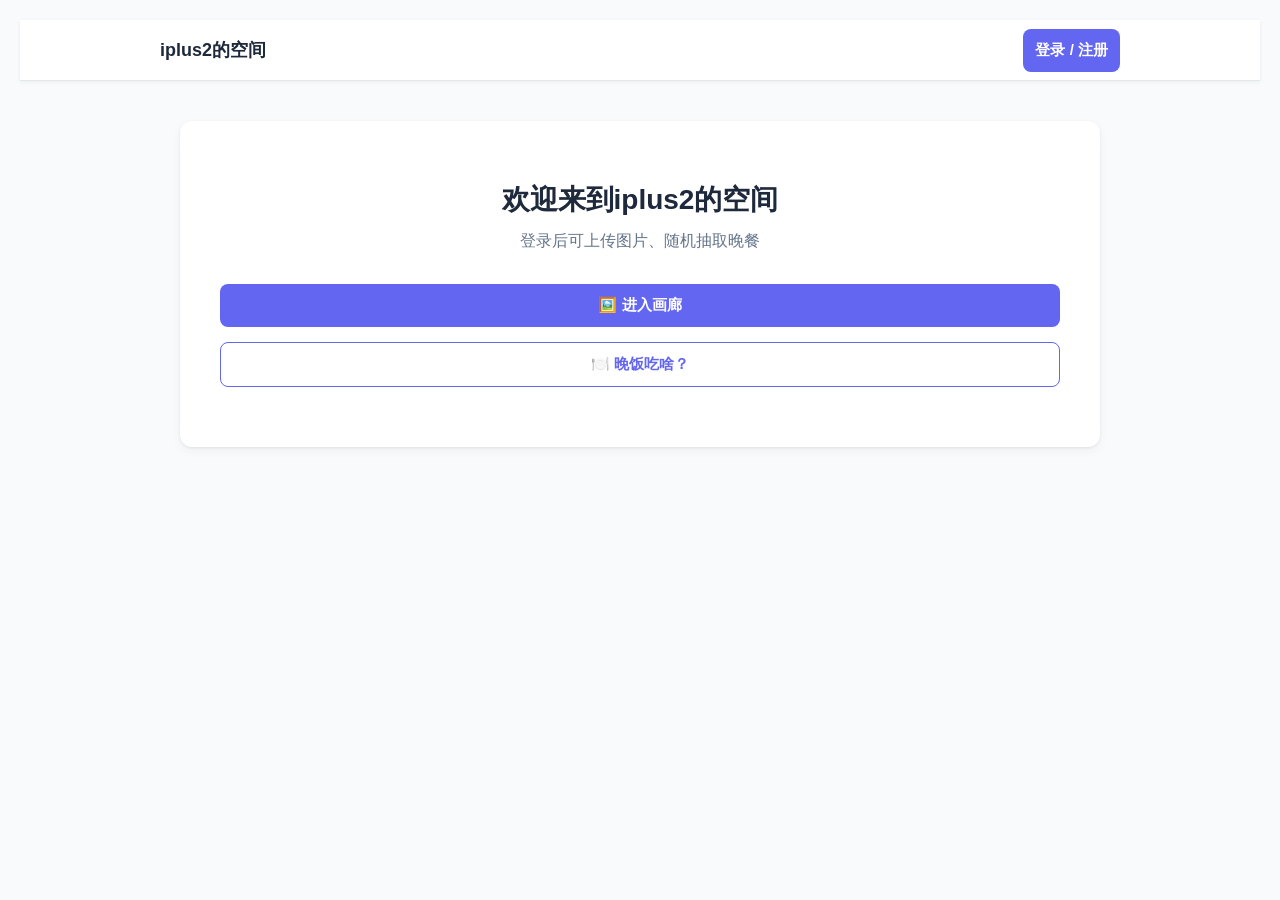
==== index.html @ bd00dec2 "update: 主页优化、画廊无需登录查看、晚饭随机抽选页面 - 主页：标题改为 iplus2的空间，按钮分两行显示 - 图片画廊：未登录可查看/下载，需登录才可上传 - 新增晚饭吃啥页面：随机抽选3" ====
<!DOCTYPE html>
<html lang="zh-CN">
<head>
  <meta charset="UTF-8" />
  <meta name="viewport" content="width=device-width, initial-scale=1.0" />
  <title>图片画廊</title>
  <link rel="stylesheet" href="css/style.css" />
</head>
<body>
  <!-- 顶部导航 -->
  <header class="site-header">
    <div class="header-inner">
      <h1 class="header-logo">iplus2的空间</h1>
      <div class="header-actions">
        <!-- 未登录状态 -->
        <div id="header-auth-area" class="header-auth-area">
          <button id="header-auth-btn" class="btn btn-primary btn-sm" onclick="window.location.href='login.html'">
            登录 / 注册
          </button>
        </div>
        <!-- 已登录状态 -->
        <div id="header-user-dropdown" class="header-user-dropdown" style="display:none;">
          <div class="user-trigger">
            <span id="header-user-name" class="header-user-name">用户名</span>
            <span class="dropdown-arrow">▼</span>
          </div>
          <div id="dropdown-menu" class="dropdown-menu">
            <div id="dropdown-user-name" class="dropdown-user-name">用户名</div>
            <button id="btn-rename" class="dropdown-item">修改用户名</button>
            <button id="btn-change-pwd" class="dropdown-item">修改密码</button>
            <button id="btn-logout" class="dropdown-item dropdown-item-danger">退出登录</button>
          </div>
        </div>
      </div>
    </div>
  </header>

  <!-- 主页内容 -->
  <main class="home-container">
    <section class="home-hero">
      <h2 id="home-welcome">欢迎来到iplus2的空间</h2>
      <p id="home-description">登录后可上传图片、随机抽取晚餐</p>
      <div style="margin-top: 20px;">
        <a href="gallery.html" class="btn btn-primary home-cta">🖼️ 进入画廊</a>
      </div>
      <div style="margin-top: 15px;">
        <a href="dinner.html" class="btn btn-secondary home-cta">🍽️ 晚饭吃啥？</a>
      </div>
    </section>
  </main>

  <script src="js/supabase.min.js"></script>
  <script src="js/config.js"></script>
  <script src="js/home.js"></script>
</body>
</html>
---- css/style.css ----
/* ============================================
   共享样式 — 登录 / 注册 / 画廊
   ============================================ */

:root {
  --primary: #6366f1;
  --primary-hover: #4f46e5;
  --bg: #f8fafc;
  --card: #ffffff;
  --text: #1e293b;
  --text-muted: #64748b;
  --border: #e2e8f0;
  --error: #ef4444;
  --success: #22c55e;
  --info: #3b82f6;
  --radius: 12px;
  --shadow: 0 1px 3px rgba(0,0,0,.08), 0 4px 12px rgba(0,0,0,.04);
}

* {
  margin: 0;
  padding: 0;
  box-sizing: border-box;
}

body {
  font-family: -apple-system, BlinkMacSystemFont, "Segoe UI", Roboto, "Helvetica Neue", Arial, sans-serif;
  background: var(--bg);
  color: var(--text);
  min-height: 100vh;
  padding: 20px;
}

/* ---- Site Header (所有页面共用) ---- */

.site-header {
  position: sticky;
  top: 0;
  background: var(--card);
  border-bottom: 1px solid var(--border);
  box-shadow: 0 1px 4px rgba(0,0,0,.06);
  z-index: 100;
  padding: 0 20px;
}

.header-inner {
  max-width: 960px;
  margin: 0 auto;
  height: 60px;
  display: flex;
  align-items: center;
  justify-content: space-between;
}

.header-logo {
  font-size: 18px;
  font-weight: 700;
  color: var(--text);
  text-decoration: none;
  cursor: pointer;
}

.header-actions {
  display: flex;
  align-items: center;
  gap: 8px;
}

.header-auth-area {
  display: flex;
  align-items: center;
  gap: 8px;
}

/* 小按钮（header 里的按钮） */
.btn-sm {
  padding: 6px 16px;
  font-size: 13px;
}

/* 用户下拉 */
.header-user-dropdown {
  position: relative;
  cursor: pointer;
  user-select: none;
}

.user-trigger {
  display: flex;
  align-items: center;
  gap: 6px;
  padding: 6px 12px;
  border-radius: 8px;
  background: var(--bg);
  border: 1px solid var(--border);
  transition: border-color .2s, background .2s;
}

.user-trigger:hover {
  border-color: var(--primary);
  background: rgba(99,102,241,.04);
}

.header-user-name {
  font-size: 14px;
  font-weight: 500;
  color: var(--text);
}

.dropdown-arrow {
  font-size: 10px;
  color: var(--text-muted);
}

.dropdown-menu {
  display: none;
  position: absolute;
  right: 0;
  top: calc(100% + 6px);
  background: var(--card);
  border: 1px solid var(--border);
  border-radius: 10px;
  box-shadow: 0 4px 16px rgba(0,0,0,.12);
  min-width: 180px;
  overflow: hidden;
  z-index: 200;
}

.dropdown-user-name {
  padding: 12px 16px 8px;
  font-size: 13px;
  font-weight: 600;
  color: var(--text);
  border-bottom: 1px solid var(--border);
}

.dropdown-item {
  display: block;
  width: 100%;
  padding: 10px 16px;
  border: none;
  background: none;
  text-align: left;
  font-size: 14px;
  color: var(--text);
  cursor: pointer;
  transition: background .15s;
}

.dropdown-item:hover {
  background: var(--bg);
}

.dropdown-item-danger {
  color: var(--error);
}

.dropdown-item-danger:hover {
  background: #fef2f2;
}

/* ---- Home Page ---- */

.home-container {
  width: 100%;
  max-width: 960px;
  margin: 0 auto;
  padding: 40px 20px;
}

.home-hero {
  background: var(--card);
  border-radius: var(--radius);
  box-shadow: var(--shadow);
  padding: 60px 40px;
  text-align: center;
}

.home-hero h2 {
  font-size: 28px;
  font-weight: 700;
  margin-bottom: 12px;
}

.home-hero p {
  color: var(--text-muted);
  font-size: 16px;
  margin-bottom: 32px;
}

.home-cta {
  display: inline-flex;
  align-items: center;
  padding: 14px 32px;
  font-size: 16px;
  border-radius: 10px;
  text-decoration: none;
}

/* ---- Auth Pages (Login / Register) ---- */

/* 页面内容居中容器（登录/注册/改密等） */
.page-center {
  min-height: calc(100vh - 60px);
  display: flex;
  align-items: center;
  justify-content: center;
}

.auth-container {
  width: 100%;
  max-width: 400px;
}

.auth-card {
  background: var(--card);
  border-radius: var(--radius);
  box-shadow: var(--shadow);
  padding: 40px 32px;
}

.auth-card h1 {
  font-size: 24px;
  font-weight: 700;
  text-align: center;
  margin-bottom: 8px;
}

.auth-card .subtitle {
  text-align: center;
  color: var(--text-muted);
  font-size: 14px;
  margin-bottom: 28px;
}

.form-group {
  margin-bottom: 18px;
}

.form-group label {
  display: block;
  font-size: 14px;
  font-weight: 500;
  margin-bottom: 6px;
  color: var(--text);
}

.form-group input {
  width: 100%;
  padding: 10px 14px;
  border: 1px solid var(--border);
  border-radius: 8px;
  font-size: 15px;
  transition: border-color .2s, box-shadow .2s;
  outline: none;
}

.form-group input:focus {
  border-color: var(--primary);
  box-shadow: 0 0 0 3px rgba(99,102,241,.15);
}

.btn {
  display: inline-flex;
  align-items: center;
  justify-content: center;
  width: 100%;
  padding: 12px;
  border: none;
  border-radius: 8px;
  font-size: 15px;
  font-weight: 600;
  cursor: pointer;
  transition: background .2s;
}

.btn-primary {
  background: var(--primary);
  color: #fff;
}

.btn-primary:hover {
  background: var(--primary-hover);
}

.btn-secondary {
  background: transparent;
  color: var(--primary);
  border: 1px solid var(--primary);
}

.btn-secondary:hover {
  background: rgba(99,102,241,.05);
}

.auth-link {
  text-align: center;
  margin-top: 20px;
  font-size: 14px;
  color: var(--text-muted);
}

.auth-link a {
  color: var(--primary);
  text-decoration: none;
  font-weight: 500;
}

.auth-link a:hover {
  text-decoration: underline;
}

/* ---- Message ---- */

.message {
  padding: 10px 14px;
  border-radius: 8px;
  font-size: 14px;
  margin-bottom: 16px;
  display: none;
}

.message.error {
  background: #fef2f2;
  color: var(--error);
  border: 1px solid #fecaca;
}

.message.success {
  background: #f0fdf4;
  color: #16a34a;
  border: 1px solid #bbf7d0;
}

.message.info {
  background: #eff6ff;
  color: var(--info);
  border: 1px solid #bfdbfe;
}

.form-check {
  display: flex;
  align-items: center;
  gap: 8px;
  margin-bottom: 18px;
  font-size: 14px;
  color: var(--text-muted);
  cursor: pointer;
}

.form-check input[type="checkbox"] {
  width: 16px;
  height: 16px;
  cursor: pointer;
}

/* ---- Gallery Page ---- */

.gallery-container {
  width: 100%;
  max-width: 960px;
}

.gallery-header {
  display: flex;
  align-items: center;
  justify-content: space-between;
  margin-bottom: 24px;
  padding: 16px 24px;
  background: var(--card);
  border-radius: var(--radius);
  box-shadow: var(--shadow);
}

.gallery-header h1 {
  font-size: 20px;
  font-weight: 700;
}

.user-info {
  display: flex;
  align-items: center;
  gap: 12px;
  font-size: 14px;
}

.user-info span {
  color: var(--text-muted);
}

.btn-logout {
  padding: 6px 16px;
  font-size: 13px;
  background: transparent;
  color: var(--error);
  border: 1px solid var(--error);
  border-radius: 6px;
  cursor: pointer;
  font-weight: 500;
  transition: background .2s;
}

.btn-logout:hover {
  background: #fef2f2;
}

.gallery-container {
  width: 100%;
  max-width: 960px;
  margin: 0 auto;
  padding: 24px 20px;
}

/* Upload Area */

.upload-section {
  background: var(--card);
  border-radius: var(--radius);
  box-shadow: var(--shadow);
  padding: 24px;
  margin-bottom: 24px;
}

.upload-section h2 {
  font-size: 16px;
  font-weight: 600;
  margin-bottom: 14px;
}

#upload-area {
  border: 2px dashed var(--border);
  border-radius: 10px;
  padding: 40px 20px;
  text-align: center;
  cursor: pointer;
  transition: border-color .2s, background .2s;
  color: var(--text-muted);
}

#upload-area:hover,
#upload-area.drag-over {
  border-color: var(--primary);
  background: rgba(99,102,241,.03);
}

#upload-area .upload-icon {
  font-size: 36px;
  margin-bottom: 8px;
}

#upload-area p {
  font-size: 14px;
}

#file-input {
  display: none;
}

/* Gallery Grid */

.gallery-grid {
  background: var(--card);
  border-radius: var(--radius);
  box-shadow: var(--shadow);
  padding: 24px;
}

.gallery-grid h2 {
  font-size: 16px;
  font-weight: 600;
  margin-bottom: 16px;
}

#gallery {
  display: grid;
  grid-template-columns: repeat(auto-fill, minmax(200px, 1fr));
  gap: 16px;
}

.image-card {
  border-radius: 10px;
  overflow: hidden;
  border: 1px solid var(--border);
  transition: box-shadow .2s, transform .2s;
}

.image-card:hover {
  box-shadow: 0 4px 16px rgba(0,0,0,.1);
  transform: translateY(-2px);
}

.image-card img {
  width: 100%;
  height: 180px;
  object-fit: cover;
  display: block;
}

.image-info {
  padding: 10px 12px;
  display: flex;
  flex-direction: column;
  gap: 2px;
}

.image-name {
  font-size: 13px;
  font-weight: 500;
  white-space: nowrap;
  overflow: hidden;
  text-overflow: ellipsis;
}

.image-user {
  font-size: 12px;
  color: var(--primary);
  font-weight: 500;
}

.image-time {
  font-size: 11px;
  color: var(--text-muted);
}

.loading, .empty {
  grid-column: 1 / -1;
  text-align: center;
  padding: 40px;
  color: var(--text-muted);
  font-size: 14px;
}

/* ---- Responsive ---- */

@media (max-width: 600px) {
  .auth-card {
    padding: 28px 20px;
  }
  .home-hero {
    padding: 40px 20px;
  }
  .home-hero h2 {
    font-size: 22px;
  }
  #gallery {
    grid-template-columns: repeat(auto-fill, minmax(140px, 1fr));
  }
}
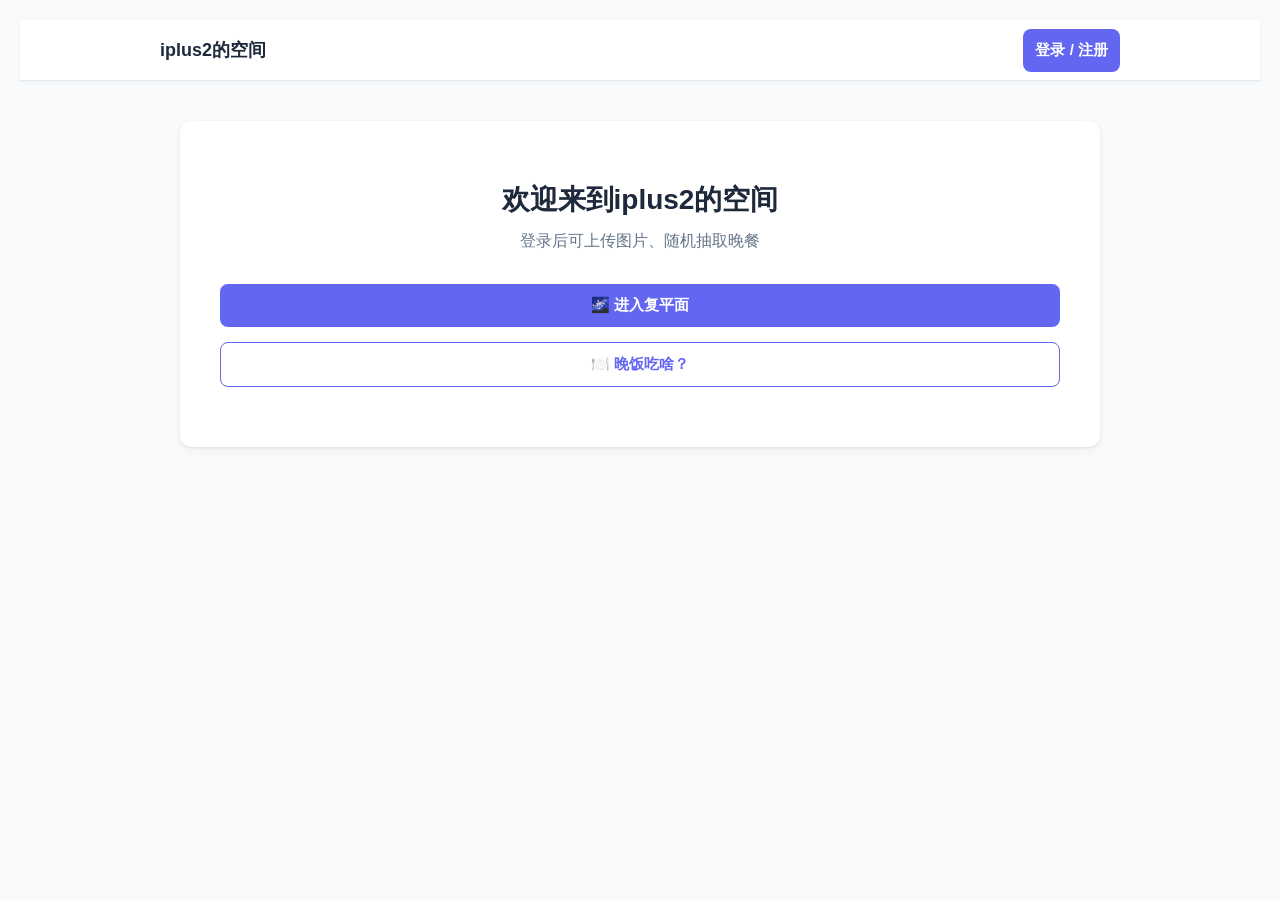
==== commit ea889f70: "feat: 新增用户中心页面，修复删除附件bug，统一认证逻辑" ====
--- a/index.html
+++ b/index.html
@@ -26,8 +26,7 @@
           </div>
           <div id="dropdown-menu" class="dropdown-menu">
             <div id="dropdown-user-name" class="dropdown-user-name">用户名</div>
-            <button id="btn-rename" class="dropdown-item">修改用户名</button>
-            <button id="btn-change-pwd" class="dropdown-item">修改密码</button>
+            <button id="btn-user-center" class="dropdown-item">用户中心</button>
             <button id="btn-logout" class="dropdown-item dropdown-item-danger">退出登录</button>
           </div>
         </div>
@@ -41,7 +40,7 @@
       <h2 id="home-welcome">欢迎来到iplus2的空间</h2>
       <p id="home-description">登录后可上传图片、随机抽取晚餐</p>
       <div style="margin-top: 20px;">
-        <a href="gallery.html" class="btn btn-primary home-cta">🖼️ 进入画廊</a>
+        <a href="gallery.html" class="btn btn-primary home-cta">🌌 进入复平面</a>
       </div>
       <div style="margin-top: 15px;">
         <a href="dinner.html" class="btn btn-secondary home-cta">🍽️ 晚饭吃啥？</a>
@@ -51,6 +50,7 @@
 
   <script src="js/supabase.min.js"></script>
   <script src="js/config.js"></script>
+  <script src="js/header-auth.js"></script>
   <script src="js/home.js"></script>
 </body>
 </html>
--- a/css/style.css
+++ b/css/style.css
@@ -411,9 +411,17 @@
   padding: 24px 20px;
 }
 
-/* Upload Area */
-
-.upload-section {
+/* ---- 复平面 / 帖子列表 ---- */
+
+.gallery-container {
+  width: 100%;
+  max-width: 960px;
+  margin: 0 auto;
+  padding: 24px 20px;
+}
+
+/* 发布区 */
+.post-compose {
   background: var(--card);
   border-radius: var(--radius);
   box-shadow: var(--shadow);
@@ -421,43 +429,93 @@
   margin-bottom: 24px;
 }
 
-.upload-section h2 {
+.post-compose h2 {
   font-size: 16px;
   font-weight: 600;
   margin-bottom: 14px;
 }
 
-#upload-area {
+.post-compose textarea {
+  width: 100%;
+  min-height: 100px;
+  padding: 12px 14px;
+  border: 1px solid var(--border);
+  border-radius: 10px;
+  font-size: 15px;
+  font-family: inherit;
+  resize: vertical;
+  outline: none;
+  transition: border-color .2s, box-shadow .2s;
+  margin-bottom: 12px;
+}
+
+.post-compose textarea:focus {
+  border-color: var(--primary);
+  box-shadow: 0 0 0 3px rgba(99,102,241,.15);
+}
+
+/* 附件区 */
+.attach-area {
   border: 2px dashed var(--border);
   border-radius: 10px;
-  padding: 40px 20px;
+  padding: 20px;
   text-align: center;
   cursor: pointer;
+  margin-bottom: 14px;
   transition: border-color .2s, background .2s;
-  color: var(--text-muted);
-}
-
-#upload-area:hover,
-#upload-area.drag-over {
+  position: relative;
+}
+
+.attach-area:hover {
   border-color: var(--primary);
   background: rgba(99,102,241,.03);
 }
 
-#upload-area .upload-icon {
-  font-size: 36px;
-  margin-bottom: 8px;
-}
-
-#upload-area p {
-  font-size: 14px;
+.attach-placeholder {
+  display: flex;
+  align-items: center;
+  justify-content: center;
+  gap: 8px;
+  font-size: 14px;
+  color: var(--text-muted);
+}
+
+.attach-preview {
+  display: flex;
+  align-items: center;
+  justify-content: center;
+  gap: 10px;
+  font-size: 14px;
+  color: var(--text);
+}
+
+.attach-preview span {
+  max-width: 300px;
+  white-space: nowrap;
+  overflow: hidden;
+  text-overflow: ellipsis;
+}
+
+#attach-remove {
+  width: 24px;
+  height: 24px;
+  border-radius: 50%;
+  background: var(--error);
+  color: #fff;
+  border: none;
+  cursor: pointer;
+  font-size: 12px;
+  display: flex;
+  align-items: center;
+  justify-content: center;
+  flex-shrink: 0;
 }
 
 #file-input {
   display: none;
 }
 
-/* Gallery Grid */
-
+/* 帖子列表 */
 .gallery-grid {
   background: var(--card);
   border-radius: var(--radius);
@@ -471,63 +529,124 @@
   margin-bottom: 16px;
 }
 
-#gallery {
-  display: grid;
-  grid-template-columns: repeat(auto-fill, minmax(200px, 1fr));
-  gap: 16px;
-}
-
-.image-card {
-  border-radius: 10px;
-  overflow: hidden;
+/* 帖子卡片 */
+.post-card {
+  padding: 16px 0;
+  border-bottom: 1px solid var(--border);
+}
+
+.post-card:last-child {
+  border-bottom: none;
+}
+
+.post-header {
+  display: flex;
+  align-items: center;
+  gap: 8px;
+  margin-bottom: 8px;
+}
+
+.post-user {
+  font-size: 14px;
+  font-weight: 600;
+  color: var(--primary);
+}
+
+.post-time {
+  font-size: 12px;
+  color: var(--text-muted);
+  flex: 1;
+}
+
+.btn-delete-post {
+  width: 28px;
+  height: 28px;
+  border-radius: 6px;
+  background: transparent;
+  color: var(--text-muted);
   border: 1px solid var(--border);
-  transition: box-shadow .2s, transform .2s;
-}
-
-.image-card:hover {
-  box-shadow: 0 4px 16px rgba(0,0,0,.1);
-  transform: translateY(-2px);
-}
-
-.image-card img {
-  width: 100%;
-  height: 180px;
-  object-fit: cover;
+  cursor: pointer;
+  font-size: 14px;
+  display: flex;
+  align-items: center;
+  justify-content: center;
+  transition: color .2s, border-color .2s, background .2s;
+  opacity: 0;
+}
+
+.post-card:hover .btn-delete-post {
+  opacity: 1;
+}
+
+.btn-delete-post:hover {
+  color: var(--error);
+  border-color: var(--error);
+  background: #fef2f2;
+}
+
+.post-content {
+  font-size: 15px;
+  line-height: 1.6;
+  color: var(--text);
+  margin-bottom: 10px;
+  white-space: pre-wrap;
+  word-break: break-word;
+}
+
+/* 附件 */
+.post-files {
+  margin-top: 8px;
+}
+
+.post-file-img img {
+  max-width: 100%;
+  max-height: 400px;
+  border-radius: 8px;
   display: block;
-}
-
-.image-info {
-  padding: 10px 12px;
-  display: flex;
-  flex-direction: column;
-  gap: 2px;
-}
-
-.image-name {
-  font-size: 13px;
-  font-weight: 500;
-  white-space: nowrap;
-  overflow: hidden;
-  text-overflow: ellipsis;
-}
-
-.image-user {
-  font-size: 12px;
-  color: var(--primary);
-  font-weight: 500;
-}
-
-.image-time {
-  font-size: 11px;
-  color: var(--text-muted);
+  cursor: pointer;
+  border: 1px solid var(--border);
+}
+
+.post-file-other {
+  display: inline-flex;
+  align-items: center;
+  gap: 6px;
+  padding: 8px 14px;
+  border: 1px solid var(--border);
+  border-radius: 8px;
+  font-size: 14px;
+  color: var(--text);
+  text-decoration: none;
+  transition: border-color .2s, background .2s;
+}
+
+.post-file-other:hover {
+  border-color: var(--primary);
+  background: rgba(99,102,241,.04);
 }
 
 .loading, .empty {
-  grid-column: 1 / -1;
   text-align: center;
   padding: 40px;
   color: var(--text-muted);
   font-size: 14px;
+}
+
+/* 发布提示（未登录） */
+.post-compose-tip {
+  text-align: center;
+  padding: 20px;
+  color: var(--text-muted);
+  font-size: 14px;
+  background: var(--card);
+  border-radius: var(--radius);
+  box-shadow: var(--shadow);
+  margin-bottom: 24px;
+}
+
+.post-compose-tip a {
+  color: var(--primary);
+  text-decoration: none;
 }
 
 /* ---- Responsive ---- */
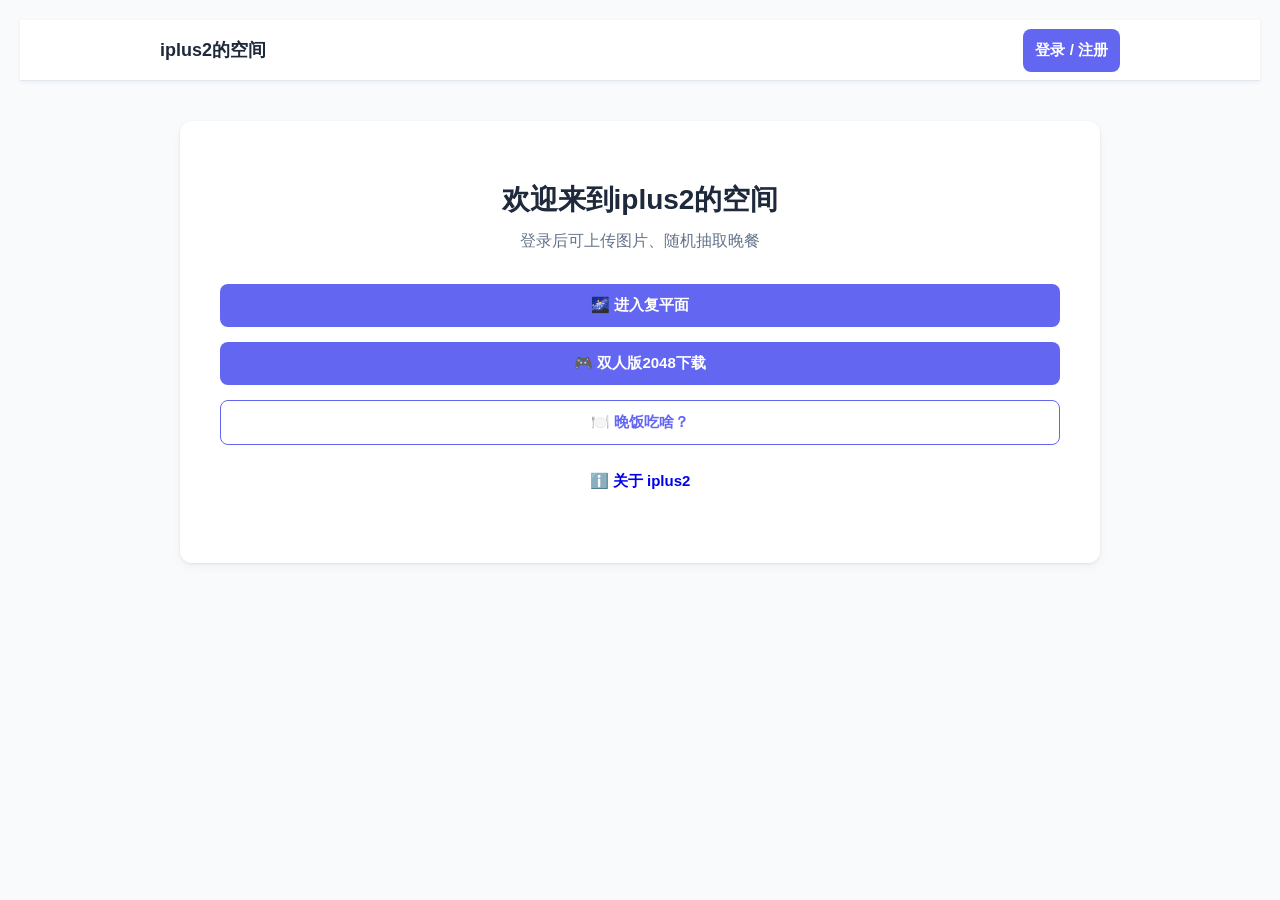
==== commit c6c17ca8: "修复：handle_new_user 触发器 search_path 污染事务导致注册失败" ====
--- a/index.html
+++ b/index.html
@@ -43,7 +43,13 @@
         <a href="gallery.html" class="btn btn-primary home-cta">🌌 进入复平面</a>
       </div>
       <div style="margin-top: 15px;">
+        <a href="2048download.html" class="btn btn-primary home-cta">🎮 双人版2048下载</a>
+      </div>
+      <div style="margin-top: 15px;">
         <a href="dinner.html" class="btn btn-secondary home-cta">🍽️ 晚饭吃啥？</a>
+      </div>
+      <div style="margin-top: 15px;">
+        <a href="about.html" class="btn btn-outline home-cta">ℹ️ 关于 iplus2</a>
       </div>
     </section>
   </main>
@@ -51,6 +57,7 @@
   <script src="js/supabase.min.js"></script>
   <script src="js/config.js"></script>
   <script src="js/header-auth.js"></script>
+  <script src="js/vip.js"></script>
   <script src="js/home.js"></script>
 </body>
 </html>
--- a/css/style.css
+++ b/css/style.css
@@ -651,6 +651,30 @@
 
 /* ---- Responsive ---- */
 
+/* ---- 会员徽章（header 下拉菜单） ---- */
+
+.member-badge {
+  display: inline-flex;
+  align-items: center;
+  font-size: 11px;
+  font-weight: 700;
+  padding: 1px 6px;
+  border-radius: 4px;
+  line-height: 1.4;
+  letter-spacing: 0.5px;
+  flex-shrink: 0;
+}
+
+.member-vip {
+  background: linear-gradient(135deg, #fbbf24, #f59e0b);
+  color: #fff;
+}
+
+.member-svip {
+  background: linear-gradient(135deg, #ec4899, #db2777);
+  color: #fff;
+}
+
 @media (max-width: 600px) {
   .auth-card {
     padding: 28px 20px;
@@ -665,3 +689,28 @@
     grid-template-columns: repeat(auto-fill, minmax(140px, 1fr));
   }
 }
+
+/* ============================================
+   复平面 VIP 提示
+   ============================================ */
+.post-compose-vip-tip {
+  text-align: center;
+  padding: 40px 20px;
+  background: var(--card);
+  border-radius: var(--radius);
+  box-shadow: var(--shadow);
+  margin-bottom: 24px;
+}
+.post-compose-vip-tip p {
+  margin: 8px 0;
+  font-size: 16px;
+  color: var(--text-muted);
+}
+.post-compose-vip-tip a {
+  color: var(--primary);
+  text-decoration: none;
+  font-weight: 600;
+}
+.post-compose-vip-tip a:hover {
+  text-decoration: underline;
+}
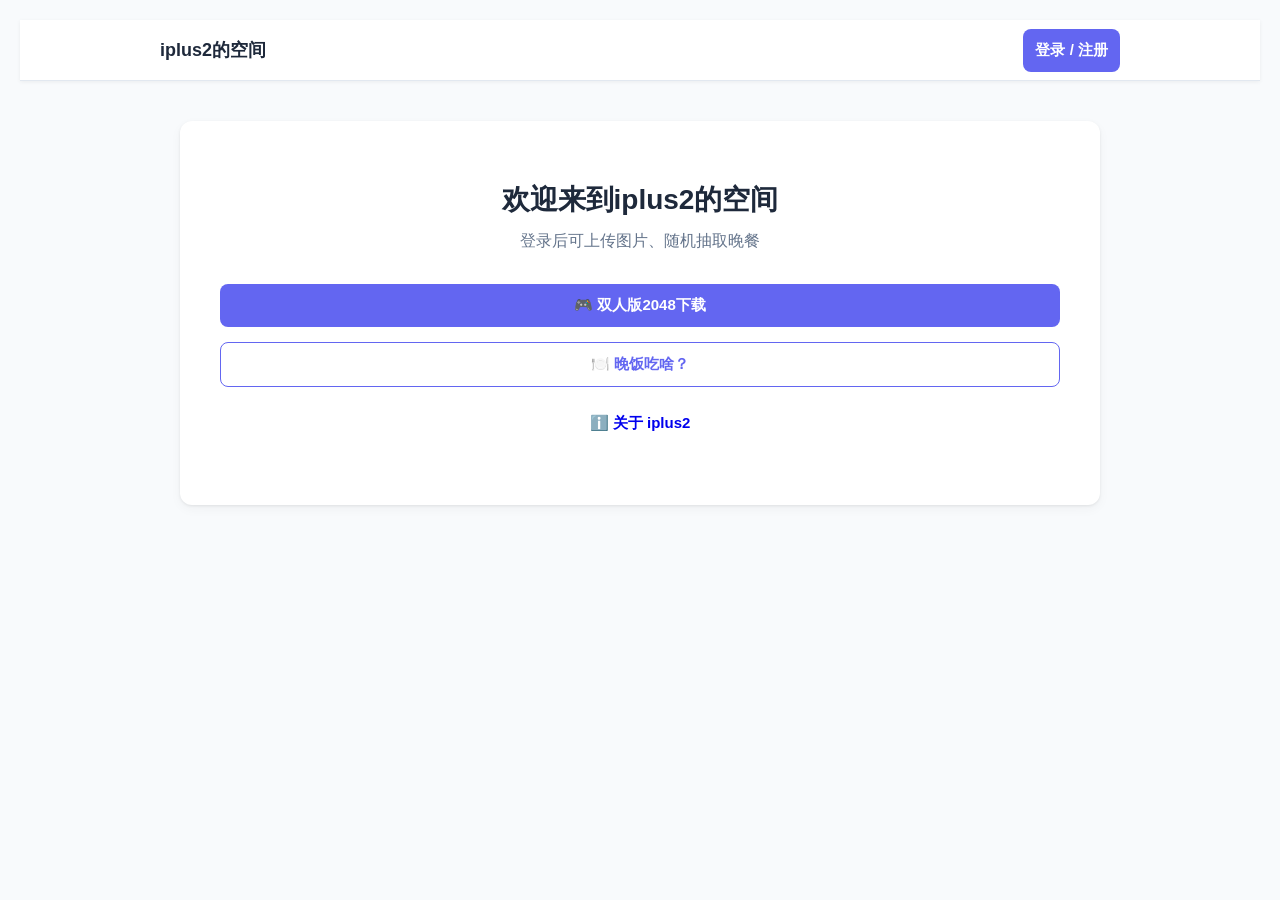
==== commit 8295f8a9: "feat:" ====
--- a/index.html
+++ b/index.html
@@ -40,13 +40,13 @@
       <h2 id="home-welcome">欢迎来到iplus2的空间</h2>
       <p id="home-description">登录后可上传图片、随机抽取晚餐</p>
       <div style="margin-top: 20px;">
-        <a href="gallery.html" class="btn btn-primary home-cta">🌌 进入复平面</a>
-      </div>
-      <div style="margin-top: 15px;">
         <a href="2048download.html" class="btn btn-primary home-cta">🎮 双人版2048下载</a>
       </div>
       <div style="margin-top: 15px;">
         <a href="dinner.html" class="btn btn-secondary home-cta">🍽️ 晚饭吃啥？</a>
+      </div>
+      <div id="home-contact-btn-wrap" style="margin-top: 15px; display: none;">
+        <a href="contact.html" class="btn btn-primary home-cta">💎 联系站主</a>
       </div>
       <div style="margin-top: 15px;">
         <a href="about.html" class="btn btn-outline home-cta">ℹ️ 关于 iplus2</a>
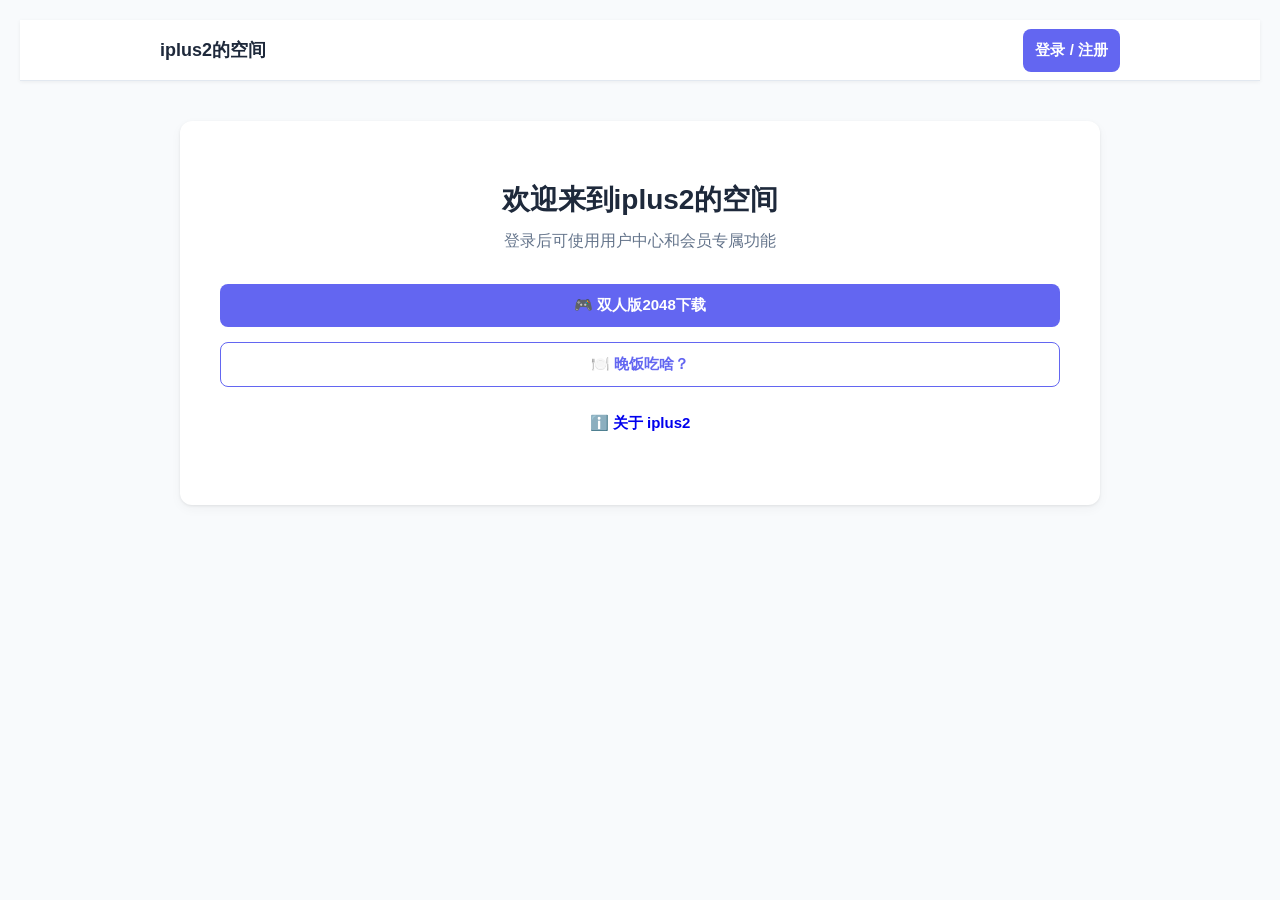
==== commit 17cf70d3: "refactor: 清理旧前端代码并统一页面结构" ====
--- a/index.html
+++ b/index.html
@@ -3,42 +3,17 @@
 <head>
   <meta charset="UTF-8" />
   <meta name="viewport" content="width=device-width, initial-scale=1.0" />
-  <title>图片画廊</title>
+  <title>iplus2的空间</title>
   <link rel="stylesheet" href="css/style.css" />
 </head>
 <body>
-  <!-- 顶部导航 -->
-  <header class="site-header">
-    <div class="header-inner">
-      <h1 class="header-logo">iplus2的空间</h1>
-      <div class="header-actions">
-        <!-- 未登录状态 -->
-        <div id="header-auth-area" class="header-auth-area">
-          <button id="header-auth-btn" class="btn btn-primary btn-sm" onclick="window.location.href='login.html'">
-            登录 / 注册
-          </button>
-        </div>
-        <!-- 已登录状态 -->
-        <div id="header-user-dropdown" class="header-user-dropdown" style="display:none;">
-          <div class="user-trigger">
-            <span id="header-user-name" class="header-user-name">用户名</span>
-            <span class="dropdown-arrow">▼</span>
-          </div>
-          <div id="dropdown-menu" class="dropdown-menu">
-            <div id="dropdown-user-name" class="dropdown-user-name">用户名</div>
-            <button id="btn-user-center" class="dropdown-item">用户中心</button>
-            <button id="btn-logout" class="dropdown-item dropdown-item-danger">退出登录</button>
-          </div>
-        </div>
-      </div>
-    </div>
-  </header>
+  <div id="site-header"></div>
 
   <!-- 主页内容 -->
   <main class="home-container">
     <section class="home-hero">
       <h2 id="home-welcome">欢迎来到iplus2的空间</h2>
-      <p id="home-description">登录后可上传图片、随机抽取晚餐</p>
+      <p id="home-description">登录后可使用用户中心和会员专属功能</p>
       <div style="margin-top: 20px;">
         <a href="2048download.html" class="btn btn-primary home-cta">🎮 双人版2048下载</a>
       </div>
@@ -46,7 +21,10 @@
         <a href="dinner.html" class="btn btn-secondary home-cta">🍽️ 晚饭吃啥？</a>
       </div>
       <div id="home-contact-btn-wrap" style="margin-top: 15px; display: none;">
-        <a href="contact.html" class="btn btn-primary home-cta">💎 联系站主</a>
+        <a id="home-contact-btn" href="contact.html" class="btn btn-primary home-cta">🌐 个人空间</a>
+      </div>
+      <div id="home-admin-btn-wrap" style="margin-top: 15px; display: none;">
+        <a href="admin-invite.html" class="btn btn-primary home-cta">🔧 站主工作台</a>
       </div>
       <div style="margin-top: 15px;">
         <a href="about.html" class="btn btn-outline home-cta">ℹ️ 关于 iplus2</a>
@@ -60,4 +38,4 @@
   <script src="js/vip.js"></script>
   <script src="js/home.js"></script>
 </body>
-</html>+</html>
--- a/css/style.css
+++ b/css/style.css
@@ -1,5 +1,5 @@
 /* ============================================
-   共享样式 — 登录 / 注册 / 画廊
+   全站共享样式
    ============================================ */
 
 :root {
@@ -60,6 +60,11 @@
   cursor: pointer;
 }
 
+.header-logo a {
+  color: inherit;
+  text-decoration: none;
+}
+
 .header-actions {
   display: flex;
   align-items: center;
@@ -94,6 +99,8 @@
   background: var(--bg);
   border: 1px solid var(--border);
   transition: border-color .2s, background .2s;
+  font: inherit;
+  cursor: pointer;
 }
 
 .user-trigger:hover {
@@ -354,301 +361,6 @@
   cursor: pointer;
 }
 
-/* ---- Gallery Page ---- */
-
-.gallery-container {
-  width: 100%;
-  max-width: 960px;
-}
-
-.gallery-header {
-  display: flex;
-  align-items: center;
-  justify-content: space-between;
-  margin-bottom: 24px;
-  padding: 16px 24px;
-  background: var(--card);
-  border-radius: var(--radius);
-  box-shadow: var(--shadow);
-}
-
-.gallery-header h1 {
-  font-size: 20px;
-  font-weight: 700;
-}
-
-.user-info {
-  display: flex;
-  align-items: center;
-  gap: 12px;
-  font-size: 14px;
-}
-
-.user-info span {
-  color: var(--text-muted);
-}
-
-.btn-logout {
-  padding: 6px 16px;
-  font-size: 13px;
-  background: transparent;
-  color: var(--error);
-  border: 1px solid var(--error);
-  border-radius: 6px;
-  cursor: pointer;
-  font-weight: 500;
-  transition: background .2s;
-}
-
-.btn-logout:hover {
-  background: #fef2f2;
-}
-
-.gallery-container {
-  width: 100%;
-  max-width: 960px;
-  margin: 0 auto;
-  padding: 24px 20px;
-}
-
-/* ---- 复平面 / 帖子列表 ---- */
-
-.gallery-container {
-  width: 100%;
-  max-width: 960px;
-  margin: 0 auto;
-  padding: 24px 20px;
-}
-
-/* 发布区 */
-.post-compose {
-  background: var(--card);
-  border-radius: var(--radius);
-  box-shadow: var(--shadow);
-  padding: 24px;
-  margin-bottom: 24px;
-}
-
-.post-compose h2 {
-  font-size: 16px;
-  font-weight: 600;
-  margin-bottom: 14px;
-}
-
-.post-compose textarea {
-  width: 100%;
-  min-height: 100px;
-  padding: 12px 14px;
-  border: 1px solid var(--border);
-  border-radius: 10px;
-  font-size: 15px;
-  font-family: inherit;
-  resize: vertical;
-  outline: none;
-  transition: border-color .2s, box-shadow .2s;
-  margin-bottom: 12px;
-}
-
-.post-compose textarea:focus {
-  border-color: var(--primary);
-  box-shadow: 0 0 0 3px rgba(99,102,241,.15);
-}
-
-/* 附件区 */
-.attach-area {
-  border: 2px dashed var(--border);
-  border-radius: 10px;
-  padding: 20px;
-  text-align: center;
-  cursor: pointer;
-  margin-bottom: 14px;
-  transition: border-color .2s, background .2s;
-  position: relative;
-}
-
-.attach-area:hover {
-  border-color: var(--primary);
-  background: rgba(99,102,241,.03);
-}
-
-.attach-placeholder {
-  display: flex;
-  align-items: center;
-  justify-content: center;
-  gap: 8px;
-  font-size: 14px;
-  color: var(--text-muted);
-}
-
-.attach-preview {
-  display: flex;
-  align-items: center;
-  justify-content: center;
-  gap: 10px;
-  font-size: 14px;
-  color: var(--text);
-}
-
-.attach-preview span {
-  max-width: 300px;
-  white-space: nowrap;
-  overflow: hidden;
-  text-overflow: ellipsis;
-}
-
-#attach-remove {
-  width: 24px;
-  height: 24px;
-  border-radius: 50%;
-  background: var(--error);
-  color: #fff;
-  border: none;
-  cursor: pointer;
-  font-size: 12px;
-  display: flex;
-  align-items: center;
-  justify-content: center;
-  flex-shrink: 0;
-}
-
-#file-input {
-  display: none;
-}
-
-/* 帖子列表 */
-.gallery-grid {
-  background: var(--card);
-  border-radius: var(--radius);
-  box-shadow: var(--shadow);
-  padding: 24px;
-}
-
-.gallery-grid h2 {
-  font-size: 16px;
-  font-weight: 600;
-  margin-bottom: 16px;
-}
-
-/* 帖子卡片 */
-.post-card {
-  padding: 16px 0;
-  border-bottom: 1px solid var(--border);
-}
-
-.post-card:last-child {
-  border-bottom: none;
-}
-
-.post-header {
-  display: flex;
-  align-items: center;
-  gap: 8px;
-  margin-bottom: 8px;
-}
-
-.post-user {
-  font-size: 14px;
-  font-weight: 600;
-  color: var(--primary);
-}
-
-.post-time {
-  font-size: 12px;
-  color: var(--text-muted);
-  flex: 1;
-}
-
-.btn-delete-post {
-  width: 28px;
-  height: 28px;
-  border-radius: 6px;
-  background: transparent;
-  color: var(--text-muted);
-  border: 1px solid var(--border);
-  cursor: pointer;
-  font-size: 14px;
-  display: flex;
-  align-items: center;
-  justify-content: center;
-  transition: color .2s, border-color .2s, background .2s;
-  opacity: 0;
-}
-
-.post-card:hover .btn-delete-post {
-  opacity: 1;
-}
-
-.btn-delete-post:hover {
-  color: var(--error);
-  border-color: var(--error);
-  background: #fef2f2;
-}
-
-.post-content {
-  font-size: 15px;
-  line-height: 1.6;
-  color: var(--text);
-  margin-bottom: 10px;
-  white-space: pre-wrap;
-  word-break: break-word;
-}
-
-/* 附件 */
-.post-files {
-  margin-top: 8px;
-}
-
-.post-file-img img {
-  max-width: 100%;
-  max-height: 400px;
-  border-radius: 8px;
-  display: block;
-  cursor: pointer;
-  border: 1px solid var(--border);
-}
-
-.post-file-other {
-  display: inline-flex;
-  align-items: center;
-  gap: 6px;
-  padding: 8px 14px;
-  border: 1px solid var(--border);
-  border-radius: 8px;
-  font-size: 14px;
-  color: var(--text);
-  text-decoration: none;
-  transition: border-color .2s, background .2s;
-}
-
-.post-file-other:hover {
-  border-color: var(--primary);
-  background: rgba(99,102,241,.04);
-}
-
-.loading, .empty {
-  text-align: center;
-  padding: 40px;
-  color: var(--text-muted);
-  font-size: 14px;
-}
-
-/* 发布提示（未登录） */
-.post-compose-tip {
-  text-align: center;
-  padding: 20px;
-  color: var(--text-muted);
-  font-size: 14px;
-  background: var(--card);
-  border-radius: var(--radius);
-  box-shadow: var(--shadow);
-  margin-bottom: 24px;
-}
-
-.post-compose-tip a {
-  color: var(--primary);
-  text-decoration: none;
-}
-
 /* ---- Responsive ---- */
 
 /* ---- 会员徽章（header 下拉菜单） ---- */
@@ -685,32 +397,4 @@
   .home-hero h2 {
     font-size: 22px;
   }
-  #gallery {
-    grid-template-columns: repeat(auto-fill, minmax(140px, 1fr));
-  }
-}
-
-/* ============================================
-   复平面 VIP 提示
-   ============================================ */
-.post-compose-vip-tip {
-  text-align: center;
-  padding: 40px 20px;
-  background: var(--card);
-  border-radius: var(--radius);
-  box-shadow: var(--shadow);
-  margin-bottom: 24px;
-}
-.post-compose-vip-tip p {
-  margin: 8px 0;
-  font-size: 16px;
-  color: var(--text-muted);
-}
-.post-compose-vip-tip a {
-  color: var(--primary);
-  text-decoration: none;
-  font-weight: 600;
-}
-.post-compose-vip-tip a:hover {
-  text-decoration: underline;
-}
+}
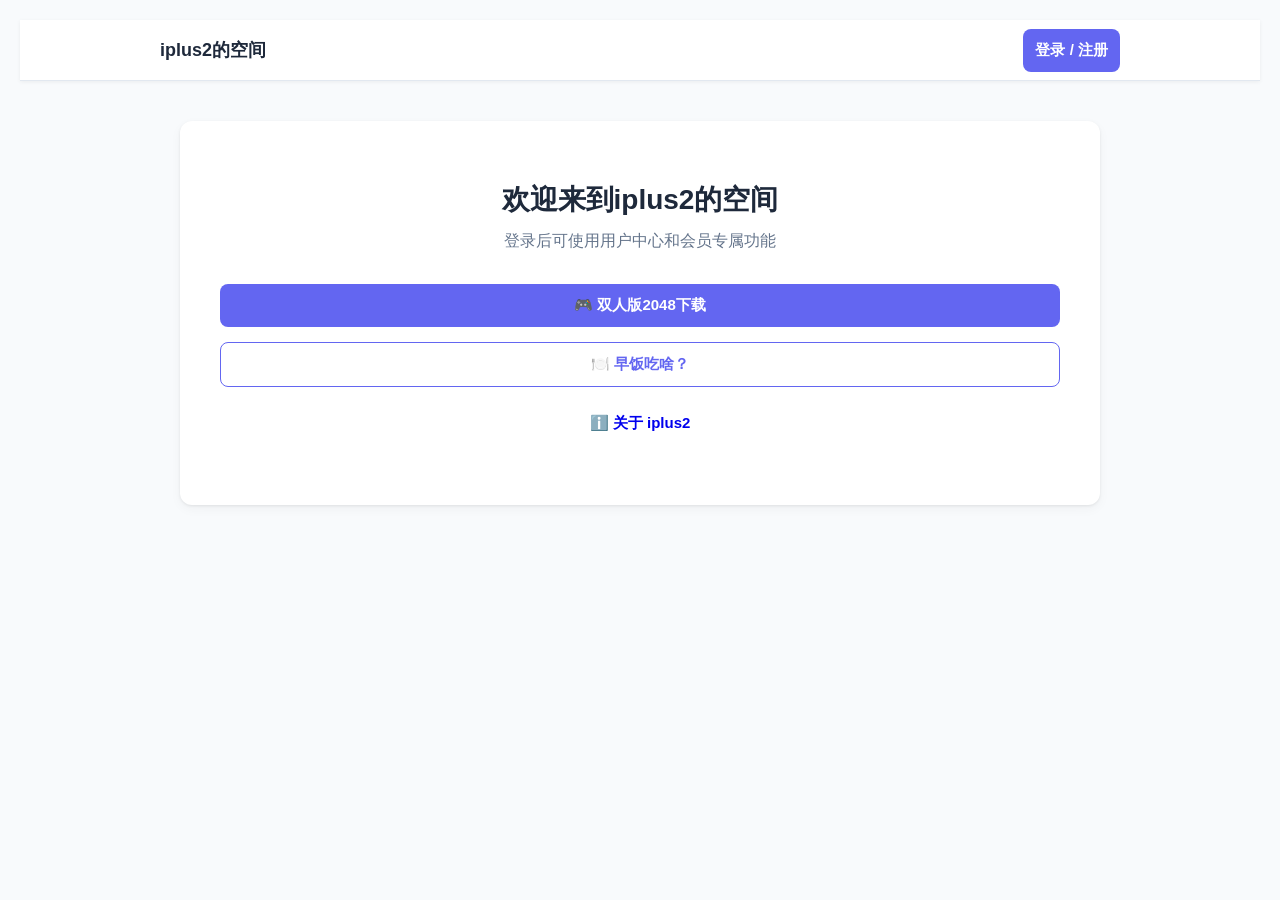
==== commit f324867e: "Add delayed photo mailbox and improve meals and message feeds" ====
--- a/index.html
+++ b/index.html
@@ -18,10 +18,13 @@
         <a href="2048download.html" class="btn btn-primary home-cta">🎮 双人版2048下载</a>
       </div>
       <div style="margin-top: 15px;">
-        <a href="dinner.html" class="btn btn-secondary home-cta">🍽️ 晚饭吃啥？</a>
+        <a id="home-meal-link" href="dinner.html" class="btn btn-secondary home-cta">🍽️ 吃点啥？</a>
       </div>
       <div id="home-contact-btn-wrap" style="margin-top: 15px; display: none;">
         <a id="home-contact-btn" href="contact.html" class="btn btn-primary home-cta">🌐 个人空间</a>
+      </div>
+      <div id="home-mailbox-btn-wrap" style="margin-top: 15px; display: none;">
+        <a href="mailbox.html" class="btn btn-primary home-cta">📮 信箱</a>
       </div>
       <div id="home-admin-btn-wrap" style="margin-top: 15px; display: none;">
         <a href="admin-invite.html" class="btn btn-primary home-cta">🔧 站主工作台</a>
@@ -36,6 +39,7 @@
   <script src="js/config.js"></script>
   <script src="js/header-auth.js"></script>
   <script src="js/vip.js"></script>
+  <script src="js/dinner.js"></script>
   <script src="js/home.js"></script>
 </body>
 </html>
